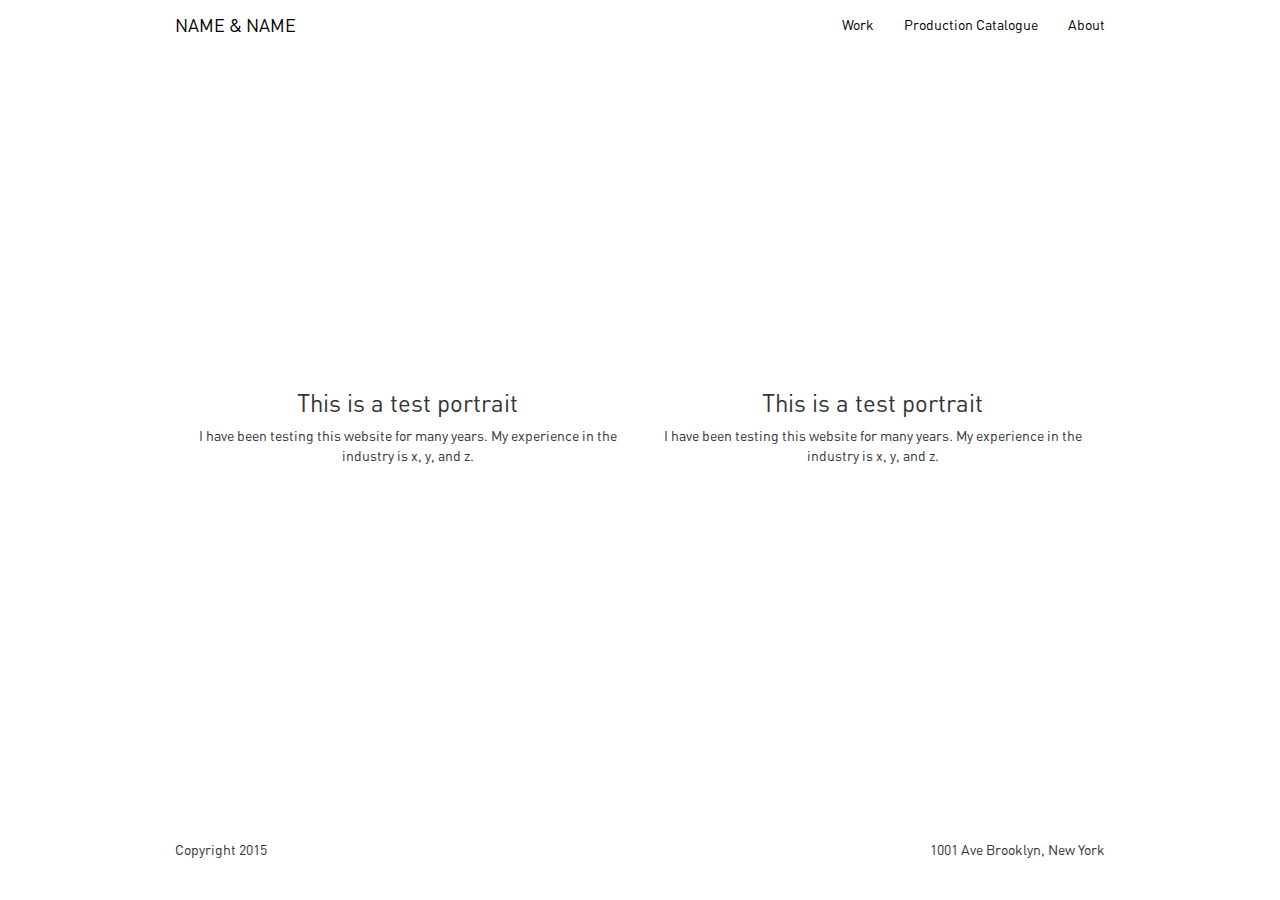
==== about.html @ 184223d5 "update project margins" ====
<!DOCTYPE html>
<html lang="en">
    <head>
        <meta charset="utf-8">
        <meta http-equiv="X-UA-Compatible" content="IE=edge">
        <meta name="viewport" content="width=device-width, initial-scale=1">

        <link rel="icon" type="image/png" href="notyet.png">
        <script src="https://ajax.googleapis.com/ajax/libs/jquery/2.1.3/jquery.min.js"></script>
        <script src="bootstrap/js/bootstrap.js"></script>

        <link rel="stylesheet" href="bootstrap/css/bootstrap-theme.css">
        <link rel="stylesheet" href="bootstrap/css/bootstrap.css">
        <link rel="stylesheet" href="connor_test.css">




        <title>Name & Name</title>
        <nav class="navbar navbar-default navbar-inverse navbar-static-top" role="navigation">
            <div class="container">
                <div class="navbar-header">
                    <button type="button" class="navbar-toggle" data-toggle="collapse" data-target=".navbar-collapse">
                        <span class="sr-only">Toggle navigation</span>
                        <span class="icon-bar"></span>
                        <span class="icon-bar"></span>
                        <span class="icon-bar"></span>
                    </button>
                    <a class="navbar-brand" href="index.html">NAME & NAME</a>
                </div>
                <div class="navbar-collapse collapse">
                    <ul class="nav navbar-nav navbar-right">
                        <li><a href="work.html">Work</a></li>
                        <li><a href="production_catalogue.html">Production Catalogue</a></li>
                        <li><a href="about.html">About</a></li>
                    </ul>
                </div>
            </div>
        </nav>


    </head>

      <body>


        <div class="container">
            <div class="col-md-6 about">

            <img src="http://images4.fanpop.com/image/photos/15500000/Posing-for-portraits-during-the-2010-TIFF-in-Guess-Portrait-Studio-at-Regency-Hotel-natalie-portman-15557287-2560-1920.jpg"></img>
            <h3>This is a test portrait</h3>
            <p>I have been testing this website for many years. My experience in the industry is x, y, and z.</p>

            </div>

            <div class="col-md-6 about">

            <img  src="http://images4.fanpop.com/image/photos/15500000/Posing-for-portraits-during-the-2010-TIFF-in-Guess-Portrait-Studio-at-Regency-Hotel-natalie-portman-15557287-2560-1920.jpg"></img>
            <h3>This is a test portrait</h3>
            <p>I have been testing this website for many years. My experience in the industry is x, y, and z.</p>

            </div>

        </div>

        <div class="footer">
            <div class="container">
                <p class="copyright">Copyright 2015</p>
                <p class="address">1001 Ave Brooklyn, New York</p>
            </div>
        </div>
    </body>

</html>
---- connor_test.css ----
@font-face {
    font-family: DIN;
    src: url(assets/DIN/DIN-Regular.otf);
}

/* Constrain the width */
.container {
  width: auto;
  max-width: 960px;
  padding: 0 15px;

}
.container img, h1 {
     display: block;
     margin: 0 auto;
     text-align: center;
}

/* Center the footer text */
.container .text-muted {
  margin: 20px 0;
  text-align: center;
}

 .navbar-inverse .navbar-brand {
    color: black;
}
 .navbar-default .navbar-brand {
    color: black;
}
 .navbar-inverse .navbar-nav>li>a {
    color: black;
}
 .navbar-default .navbar-nav>li>a {
    color: black;
}

.navbar-inverse .navbar-brand, .navbar-inverse .navbar-nav > li > a {
    text-shadow: none;
}

.navbar {
    background-color: transparent;
    background: transparent;
    border-color: transparent;
    border: none;
    color: white;
    text-decoration: none;
}
.navbar-default {
    box-shadow: none;
}
#home .navbar-inverse .navbar-brand {
    color: white;
}
#home .navbar-default .navbar-brand {
    color: white;
}
#home .navbar-inverse .navbar-nav>li>a {
    color: white;
}
#home .navbar-default .navbar-nav>li>a {
    color: white;
}

.copyright {
    float: left;
}

.address {
    float: right;
}

/* Sticky footer styles
-------------------------------------------------- */
html {
  position: relative;
  min-height: 100%;

}
#home {
    background: url(assets/img/Background.jpg) no-repeat center center fixed;
    -webkit-background-size: cover;
    -moz-background-size: cover;
    -o-background-size: cover;
    background-size: cover;
    color: white;
    text-align: center;
}

body {
  /* Margin bottom by footer height */
  margin-bottom: 60px;
  font-family: DIN;
}

#home img {
    width: 330px;
    height: 282px;

}
#home h1 {
    position: relative;
    top: 310px;
}
.footer {
  position: absolute;
  bottom: 0;
  width: 100%;
  /* Set the fixed height of the footer here */
  height: 60px;
  background-color: transparent;

}

/* Typography */

/* Tables */
table {
    width: 100%;
    border: 1px solid #f0f0f0;
    margin: 30px 0;
}

th {
    font-weight: bold;
    background: #f9f9f9;
    padding: 5px;
}

td {
    padding: 5px;
    border: 1px solid #f0f0f0;
}

/* Notice Styles */
blockquote {
    padding: 0 0 0 20px !important;
    font-size: 16px;
    color: white;
}
blockquote > blockquote > blockquote {
    margin: 0;
}

blockquote > blockquote > blockquote p {
    padding: 15px;
    display: block;
    margin-top: 0rem;
    margin-bottom: 0rem;
    border: 1px solid #f0f0f0;
}

blockquote > blockquote > blockquote > p {
    /* Yellow */
    margin-left: -75px;
    color: #8a6d3b;
    background-color: #fcf8e3;
    border-color: #faebcc;
}

blockquote > blockquote > blockquote > blockquote > p {
    /* Red */
    margin-left: -100px;
    color: #a94442;
    background-color: #f2dede;
    border-color: #ebccd1;
}

blockquote > blockquote > blockquote > blockquote > blockquote > p {
    /* Blue */
    margin-left: -125px;
    color: #31708f;
    background-color: #d9edf7;
    border-color: #bce8f1;
}

blockquote > blockquote > blockquote > blockquote > blockquote > blockquote > p {
    /* Green */
    margin-left: -150px;
    color: #3c763d;
    background-color: #dff0d8;
    border-color: #d6e9c6;
}

.image-info {
    text-align: center;
}
/*individual pages*/
.work {
    text-align: center;
}

.about {
    text-align: center;
}
.about img {
    width: auto;
    height: 300px;
    border-radius: 300px;
}

/*image hover*/
#test_image {
    width: 250px;
    height: 250px;
    background: url(http://cdn.playbuzz.com/cdn/c2d9ade0-ebe1-4a2e-8bde-6acfe190d741/8e6e022a-02df-4b44-8ea9-e3b26940bb89.png);
    background-size: cover;
    margin: 0 auto 25px;
}


#overlay {
background: rgba(0, 0, 0, .75);
 text-align: center;
 padding: 45px 0 66px 0;
 opacity: 0;
 -webkit-transition: opacity .25s ease;
 -moz-transition: opacity .25s ease;
 width: 250px;
 height: 250px;
 }

 #test_image:hover #overlay {
     opacity: 1;
 }

#work_text_title {
    font-family: DIN;
  color: rgba(255, 255, 255, .85);
  font-size: 30px;
}

#work_text_description {
    font-family: DIN;
    font-weight: 200;
  color: rgba(255, 255, 255, .85);
  font-size: 18px;
}
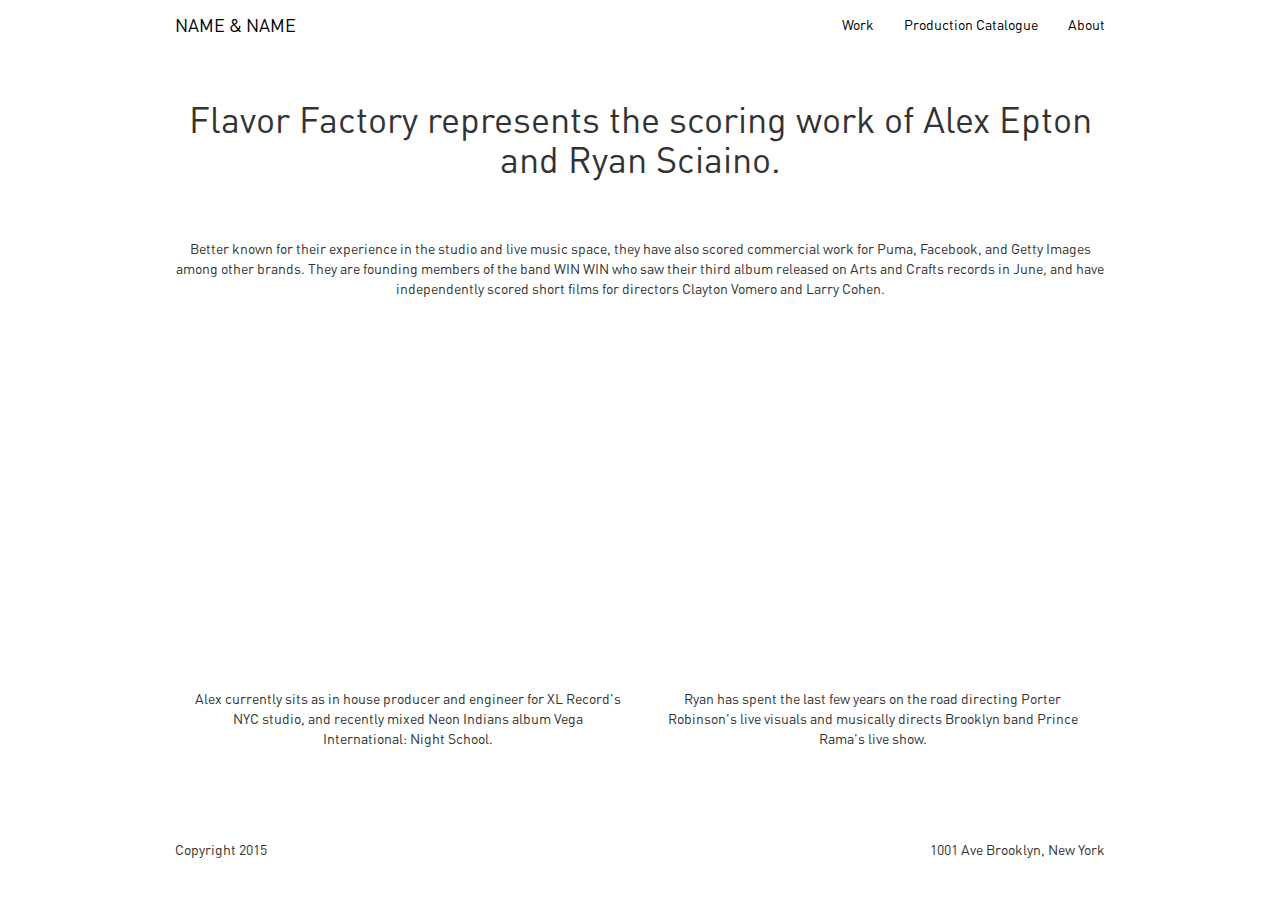
==== commit 41b22de8: "add video and profile stuff" ====
--- a/about.html
+++ b/about.html
@@ -44,20 +44,23 @@
       <body>
 
 
-        <div class="container">
+        <div class="container about">
+            <h1>Flavor Factory represents the scoring work of Alex Epton and Ryan Sciaino. </h1>
+            <br>
+            <br>
+            <br>Better known for their experience in the studio and live music space, they have also scored commercial work for Puma, Facebook, and Getty Images among other brands.  They are founding members of the band WIN WIN who saw their third album released on Arts and Crafts records in June, and have independently scored short films for directors Clayton Vomero and Larry Cohen.</h4>
+            <br>
+            <br>
             <div class="col-md-6 about">
-
-            <img src="http://images4.fanpop.com/image/photos/15500000/Posing-for-portraits-during-the-2010-TIFF-in-Guess-Portrait-Studio-at-Regency-Hotel-natalie-portman-15557287-2560-1920.jpg"></img>
-            <h3>This is a test portrait</h3>
-            <p>I have been testing this website for many years. My experience in the industry is x, y, and z.</p>
+            <img src="http://images4.fanpop.com/image/photos/15500000/Posing-for-portraits-during-the-2010-TIFF-in-Guess-Portrait-Studio-at-Regency-Hotel-natalie-portman-15557287-2560-1920.jpg"></img><br>
+            <p>Alex currently sits as in house producer and engineer for XL Record's NYC studio, and recently mixed Neon Indians album Vega International: Night School.</p>
 
             </div>
 
             <div class="col-md-6 about">
 
-            <img  src="http://images4.fanpop.com/image/photos/15500000/Posing-for-portraits-during-the-2010-TIFF-in-Guess-Portrait-Studio-at-Regency-Hotel-natalie-portman-15557287-2560-1920.jpg"></img>
-            <h3>This is a test portrait</h3>
-            <p>I have been testing this website for many years. My experience in the industry is x, y, and z.</p>
+            <img  src="http://images4.fanpop.com/image/photos/15500000/Posing-for-portraits-during-the-2010-TIFF-in-Guess-Portrait-Studio-at-Regency-Hotel-natalie-portman-15557287-2560-1920.jpg"></img><br> 
+            <p>Ryan has spent the last few years on the road directing Porter Robinson's live visuals and musically directs Brooklyn band Prince Rama's live show.</p>
 
             </div>
 
--- a/connor_test.css
+++ b/connor_test.css
@@ -99,9 +99,11 @@
     height: 282px;
 
 }
-#home h1 {
+.gang button {
     position: relative;
     top: 310px;
+    background-color: transparent;
+    border-color: white;
 }
 .footer {
   position: absolute;
@@ -193,6 +195,8 @@
 
 .about {
     text-align: center;
+    margin-top: 50px;
+    margin-bottom: 25px;
 }
 .about img {
     width: auto;
@@ -209,6 +213,13 @@
     margin: 0 auto 25px;
 }
 
+#feature_album {
+    width: 250px;
+    height: 250px;
+    background-image: url(assets/img/cover_night_school.jpg);
+    background-size: cover;
+    margin: 0 auto 25px;
+}
 
 #overlay {
 background: rgba(0, 0, 0, .75);
@@ -221,9 +232,24 @@
  height: 250px;
  }
 
+ /*#feature_overlay {
+ background: rgba(0, 0, 0, .75);
+  text-align: center;
+  padding: 45px 0 66px 0;
+  opacity: 0;
+  -webkit-transition: opacity .25s ease;
+  -moz-transition: opacity .25s ease;
+  width: auto;
+  height: auto;
+  }*/
+
  #test_image:hover #overlay {
      opacity: 1;
  }
+
+#feature_album:hover #overlay {
+    opacity: 1;
+}
 
 #work_text_title {
     font-family: DIN;
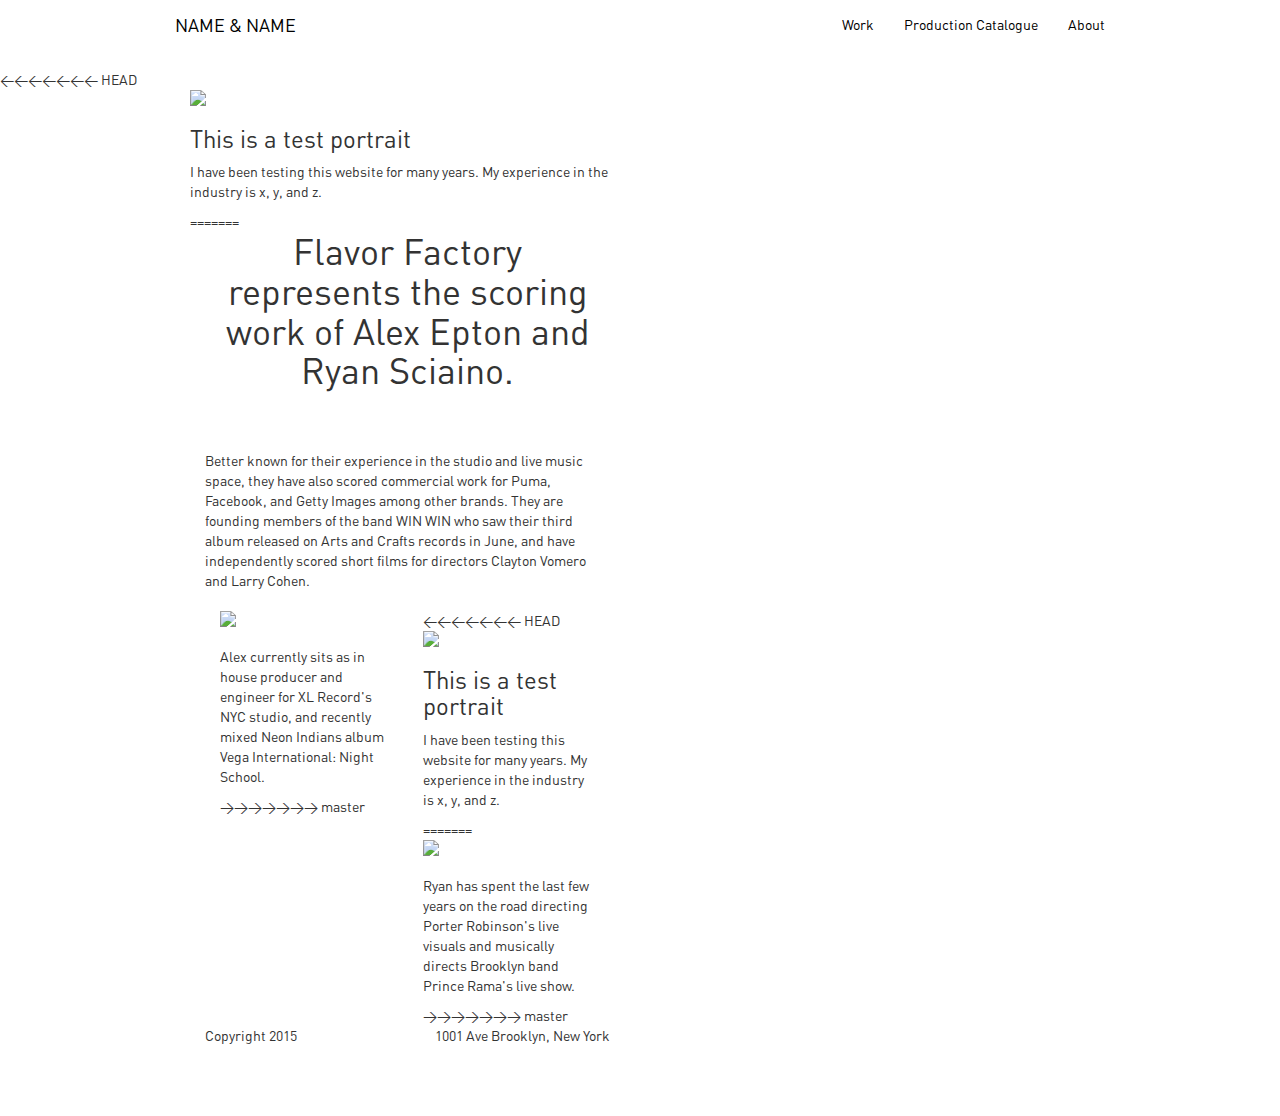
==== commit 7de68d2b: "update gh-pages" ====
--- a/about.html
+++ b/about.html
@@ -44,6 +44,14 @@
       <body>
 
 
+<<<<<<< HEAD
+        <div class="container">
+            <div class="col-md-6 about">
+
+            <img src="http://images4.fanpop.com/image/photos/15500000/Posing-for-portraits-during-the-2010-TIFF-in-Guess-Portrait-Studio-at-Regency-Hotel-natalie-portman-15557287-2560-1920.jpg"></img>
+            <h3>This is a test portrait</h3>
+            <p>I have been testing this website for many years. My experience in the industry is x, y, and z.</p>
+=======
         <div class="container about">
             <h1>Flavor Factory represents the scoring work of Alex Epton and Ryan Sciaino. </h1>
             <br>
@@ -54,13 +62,20 @@
             <div class="col-md-6 about">
             <img src="http://images4.fanpop.com/image/photos/15500000/Posing-for-portraits-during-the-2010-TIFF-in-Guess-Portrait-Studio-at-Regency-Hotel-natalie-portman-15557287-2560-1920.jpg"></img><br>
             <p>Alex currently sits as in house producer and engineer for XL Record's NYC studio, and recently mixed Neon Indians album Vega International: Night School.</p>
+>>>>>>> master
 
             </div>
 
             <div class="col-md-6 about">
 
+<<<<<<< HEAD
+            <img  src="http://images4.fanpop.com/image/photos/15500000/Posing-for-portraits-during-the-2010-TIFF-in-Guess-Portrait-Studio-at-Regency-Hotel-natalie-portman-15557287-2560-1920.jpg"></img>
+            <h3>This is a test portrait</h3>
+            <p>I have been testing this website for many years. My experience in the industry is x, y, and z.</p>
+=======
             <img  src="http://images4.fanpop.com/image/photos/15500000/Posing-for-portraits-during-the-2010-TIFF-in-Guess-Portrait-Studio-at-Regency-Hotel-natalie-portman-15557287-2560-1920.jpg"></img><br> 
             <p>Ryan has spent the last few years on the road directing Porter Robinson's live visuals and musically directs Brooklyn band Prince Rama's live show.</p>
+>>>>>>> master
 
             </div>
 
--- a/connor_test.css
+++ b/connor_test.css
@@ -99,11 +99,17 @@
     height: 282px;
 
 }
+<<<<<<< HEAD
+#home h1 {
+    position: relative;
+    top: 310px;
+=======
 .gang button {
     position: relative;
     top: 310px;
     background-color: transparent;
     border-color: white;
+>>>>>>> master
 }
 .footer {
   position: absolute;
@@ -195,8 +201,11 @@
 
 .about {
     text-align: center;
+<<<<<<< HEAD
+=======
     margin-top: 50px;
     margin-bottom: 25px;
+>>>>>>> master
 }
 .about img {
     width: auto;
@@ -213,6 +222,8 @@
     margin: 0 auto 25px;
 }
 
+<<<<<<< HEAD
+=======
 #feature_album {
     width: 250px;
     height: 250px;
@@ -220,6 +231,7 @@
     background-size: cover;
     margin: 0 auto 25px;
 }
+>>>>>>> master
 
 #overlay {
 background: rgba(0, 0, 0, .75);
@@ -232,6 +244,8 @@
  height: 250px;
  }
 
+<<<<<<< HEAD
+=======
  /*#feature_overlay {
  background: rgba(0, 0, 0, .75);
   text-align: center;
@@ -243,14 +257,18 @@
   height: auto;
   }*/
 
+>>>>>>> master
  #test_image:hover #overlay {
      opacity: 1;
  }
 
+<<<<<<< HEAD
+=======
 #feature_album:hover #overlay {
     opacity: 1;
 }
 
+>>>>>>> master
 #work_text_title {
     font-family: DIN;
   color: rgba(255, 255, 255, .85);
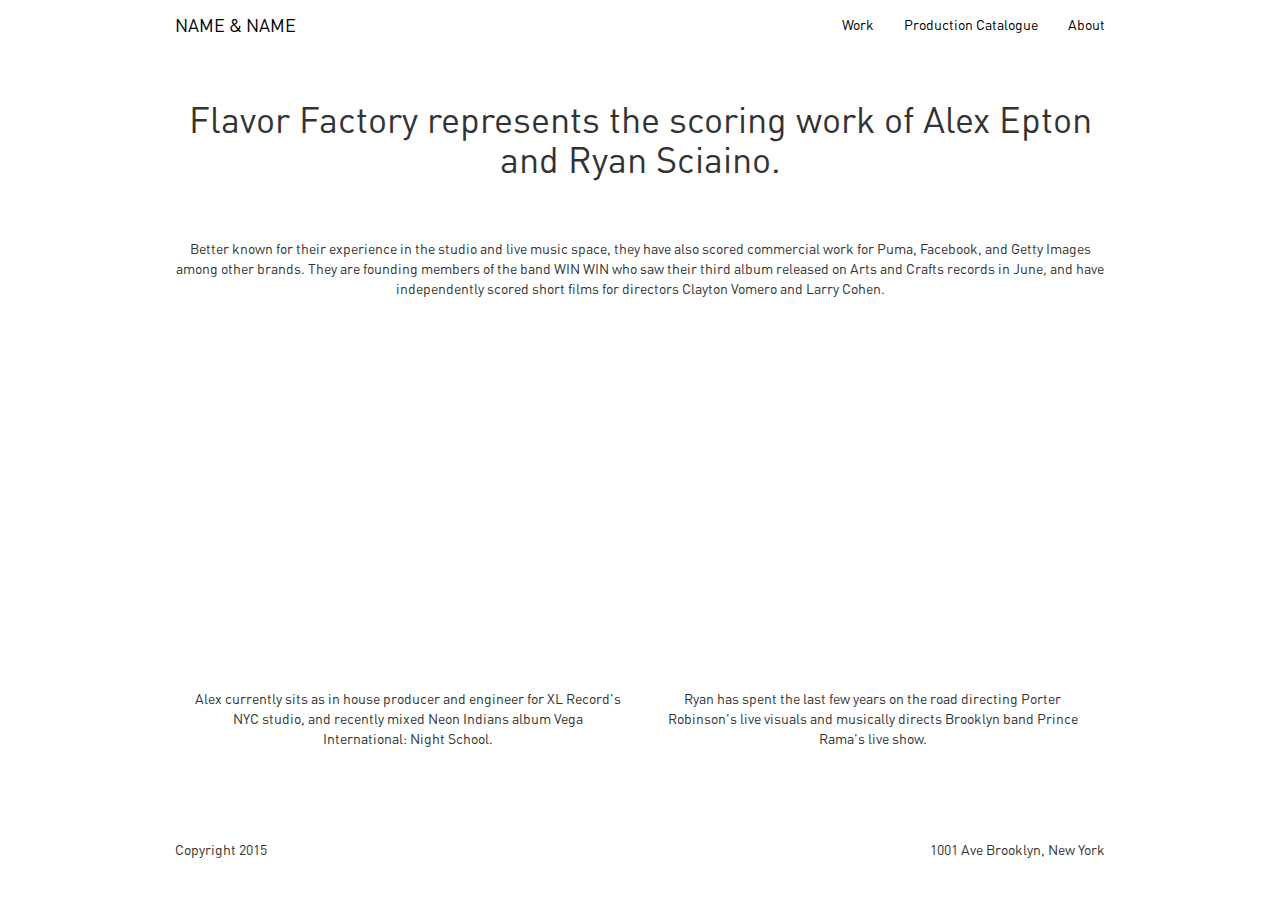
==== commit becaf366: "fix merge conflicts" ====
--- a/about.html
+++ b/about.html
@@ -42,16 +42,6 @@
     </head>
 
       <body>
-
-
-<<<<<<< HEAD
-        <div class="container">
-            <div class="col-md-6 about">
-
-            <img src="http://images4.fanpop.com/image/photos/15500000/Posing-for-portraits-during-the-2010-TIFF-in-Guess-Portrait-Studio-at-Regency-Hotel-natalie-portman-15557287-2560-1920.jpg"></img>
-            <h3>This is a test portrait</h3>
-            <p>I have been testing this website for many years. My experience in the industry is x, y, and z.</p>
-=======
         <div class="container about">
             <h1>Flavor Factory represents the scoring work of Alex Epton and Ryan Sciaino. </h1>
             <br>
@@ -62,23 +52,11 @@
             <div class="col-md-6 about">
             <img src="http://images4.fanpop.com/image/photos/15500000/Posing-for-portraits-during-the-2010-TIFF-in-Guess-Portrait-Studio-at-Regency-Hotel-natalie-portman-15557287-2560-1920.jpg"></img><br>
             <p>Alex currently sits as in house producer and engineer for XL Record's NYC studio, and recently mixed Neon Indians album Vega International: Night School.</p>
->>>>>>> master
-
             </div>
-
             <div class="col-md-6 about">
-
-<<<<<<< HEAD
-            <img  src="http://images4.fanpop.com/image/photos/15500000/Posing-for-portraits-during-the-2010-TIFF-in-Guess-Portrait-Studio-at-Regency-Hotel-natalie-portman-15557287-2560-1920.jpg"></img>
-            <h3>This is a test portrait</h3>
-            <p>I have been testing this website for many years. My experience in the industry is x, y, and z.</p>
-=======
-            <img  src="http://images4.fanpop.com/image/photos/15500000/Posing-for-portraits-during-the-2010-TIFF-in-Guess-Portrait-Studio-at-Regency-Hotel-natalie-portman-15557287-2560-1920.jpg"></img><br> 
+            <img src="http://images4.fanpop.com/image/photos/15500000/Posing-for-portraits-during-the-2010-TIFF-in-Guess-Portrait-Studio-at-Regency-Hotel-natalie-portman-15557287-2560-1920.jpg"></img><br>
             <p>Ryan has spent the last few years on the road directing Porter Robinson's live visuals and musically directs Brooklyn band Prince Rama's live show.</p>
->>>>>>> master
-
             </div>
-
         </div>
 
         <div class="footer">
--- a/connor_test.css
+++ b/connor_test.css
@@ -99,17 +99,12 @@
     height: 282px;
 
 }
-<<<<<<< HEAD
-#home h1 {
-    position: relative;
-    top: 310px;
-=======
+
 .gang button {
     position: relative;
     top: 310px;
     background-color: transparent;
     border-color: white;
->>>>>>> master
 }
 .footer {
   position: absolute;
@@ -201,11 +196,9 @@
 
 .about {
     text-align: center;
-<<<<<<< HEAD
-=======
     margin-top: 50px;
     margin-bottom: 25px;
->>>>>>> master
+
 }
 .about img {
     width: auto;
@@ -222,8 +215,6 @@
     margin: 0 auto 25px;
 }
 
-<<<<<<< HEAD
-=======
 #feature_album {
     width: 250px;
     height: 250px;
@@ -231,7 +222,7 @@
     background-size: cover;
     margin: 0 auto 25px;
 }
->>>>>>> master
+
 
 #overlay {
 background: rgba(0, 0, 0, .75);
@@ -244,31 +235,16 @@
  height: 250px;
  }
 
-<<<<<<< HEAD
-=======
- /*#feature_overlay {
- background: rgba(0, 0, 0, .75);
-  text-align: center;
-  padding: 45px 0 66px 0;
-  opacity: 0;
-  -webkit-transition: opacity .25s ease;
-  -moz-transition: opacity .25s ease;
-  width: auto;
-  height: auto;
-  }*/
-
->>>>>>> master
  #test_image:hover #overlay {
      opacity: 1;
  }
 
-<<<<<<< HEAD
-=======
+
 #feature_album:hover #overlay {
     opacity: 1;
 }
 
->>>>>>> master
+
 #work_text_title {
     font-family: DIN;
   color: rgba(255, 255, 255, .85);
